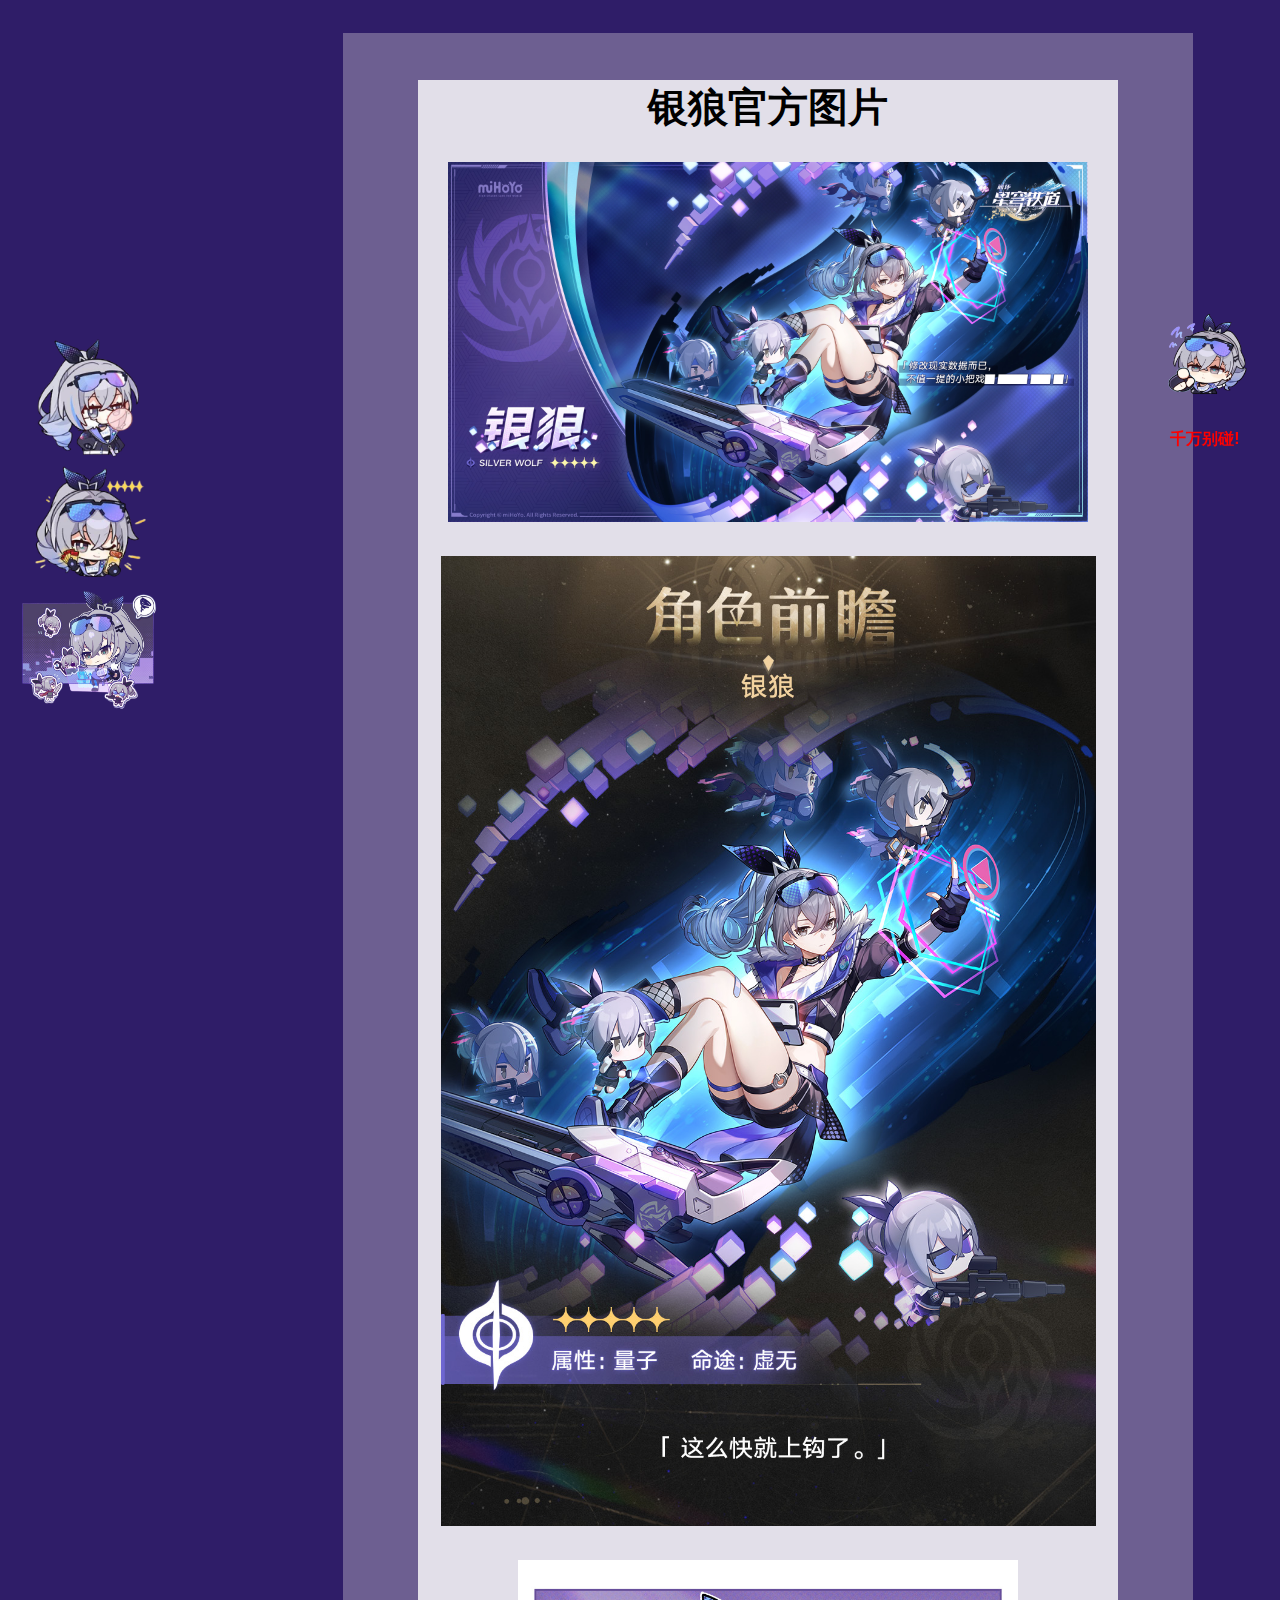
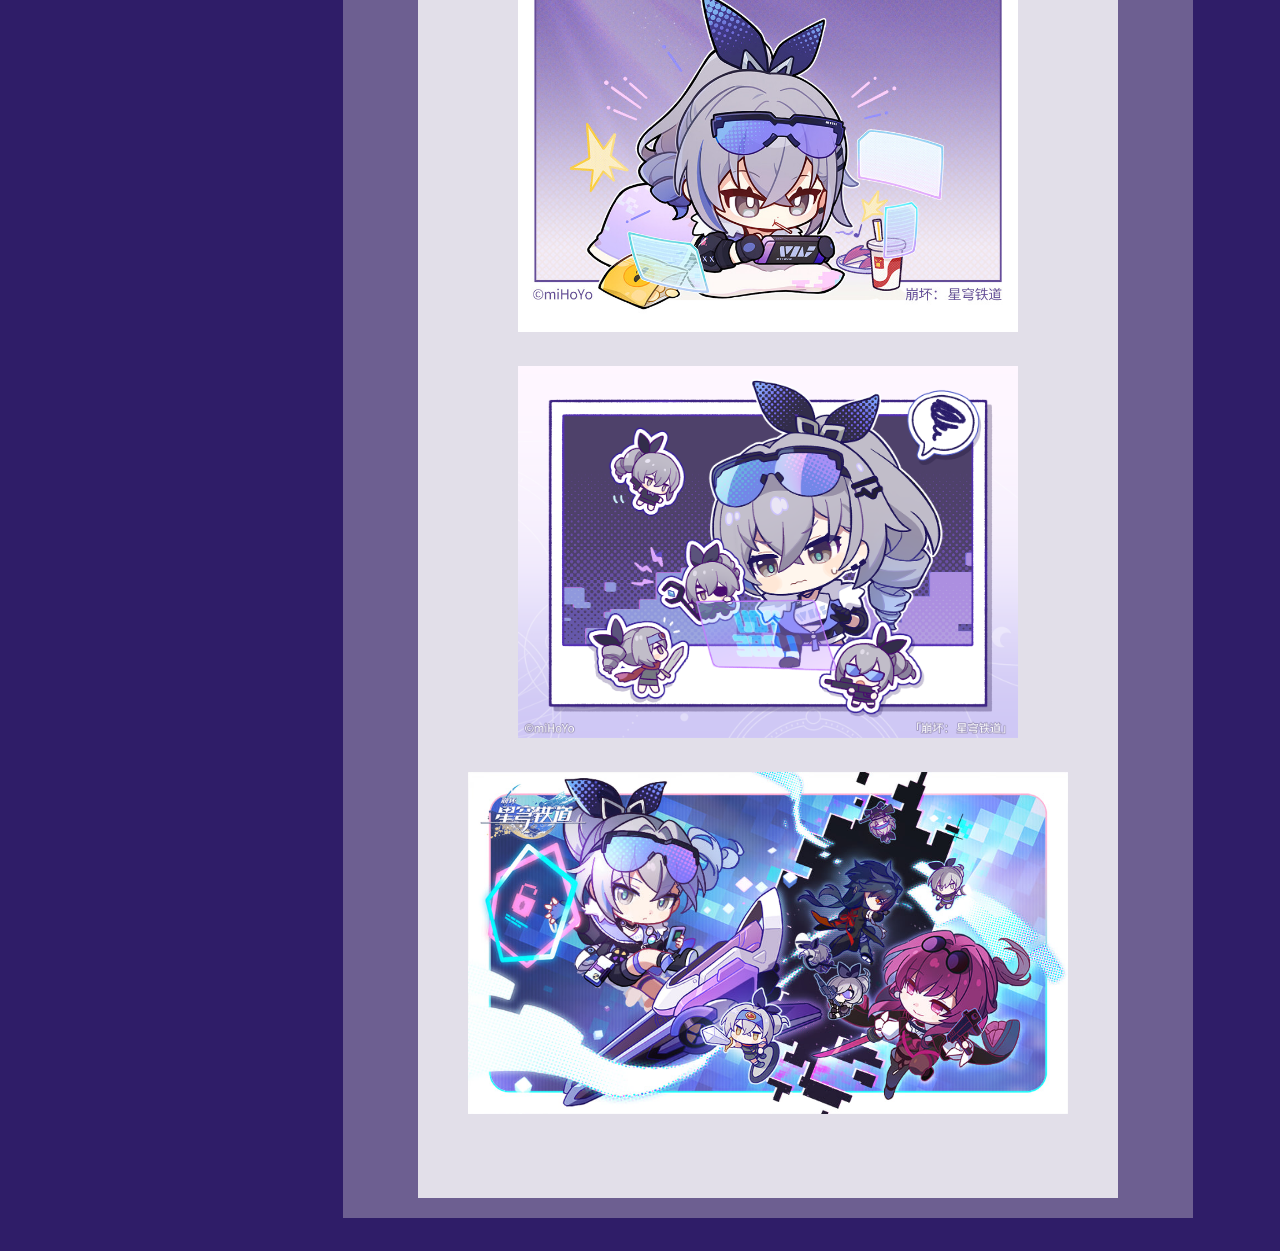
==== other pages/官方图.html @ b7ae9899 "Add files via upload" ====
<!DOCTYPE html>
<html>
    <meta charset="utf-8">
    <style>
        @import url(../CSS/网页样式.css);
    </style>

    <head>
        <title>银狼官方图片</title>
    </head>

    <body>
        <div>
            <div id="leftButtons">
                <a href="../index.html"><img src="../images/吹泡泡-removebg.png", width="120", height="120"></a>
                <a href="../other pages/官方图.html"><img src="../images/有了-removebg.png", width="120", height="120"></a>
                <a href="../other pages/语音.html"><img src="../images/其他2-removebg.png", width="160", height="130"></a>
            </div>
            
            <div id="rightButton">
                <a href="../other pages/彩蛋.html"><img src="../images/撤回-removebg.png", width="140", height="140"></a>
                <b id="notice">千万别碰!</b>
            </div>
            
            <div class="content-bg">
                <div class="content">
                    <h1>银狼官方图片</h1>

                    <div id="imgs">
                        <img src="../images/官方图5.jpg", width="640", height="360", style="margin-bottom: 30px;">
                        <img src="../images/官方图2.jpg", width="655", height="970", style="margin-bottom: 30px;">
                        <img src="../images/官方图6.png", width="500", height="372", style="margin-bottom: 30px;">
                        <img src="../images/官方图1.png", width="500", height="372", style="margin-bottom: 30px;">
                        <img src="../images/官方图4.jpg", width="600", height="342", style="margin-bottom: 30px;">
                    </div>
                </div>
            </div>
        </div>
    </body>
</html>
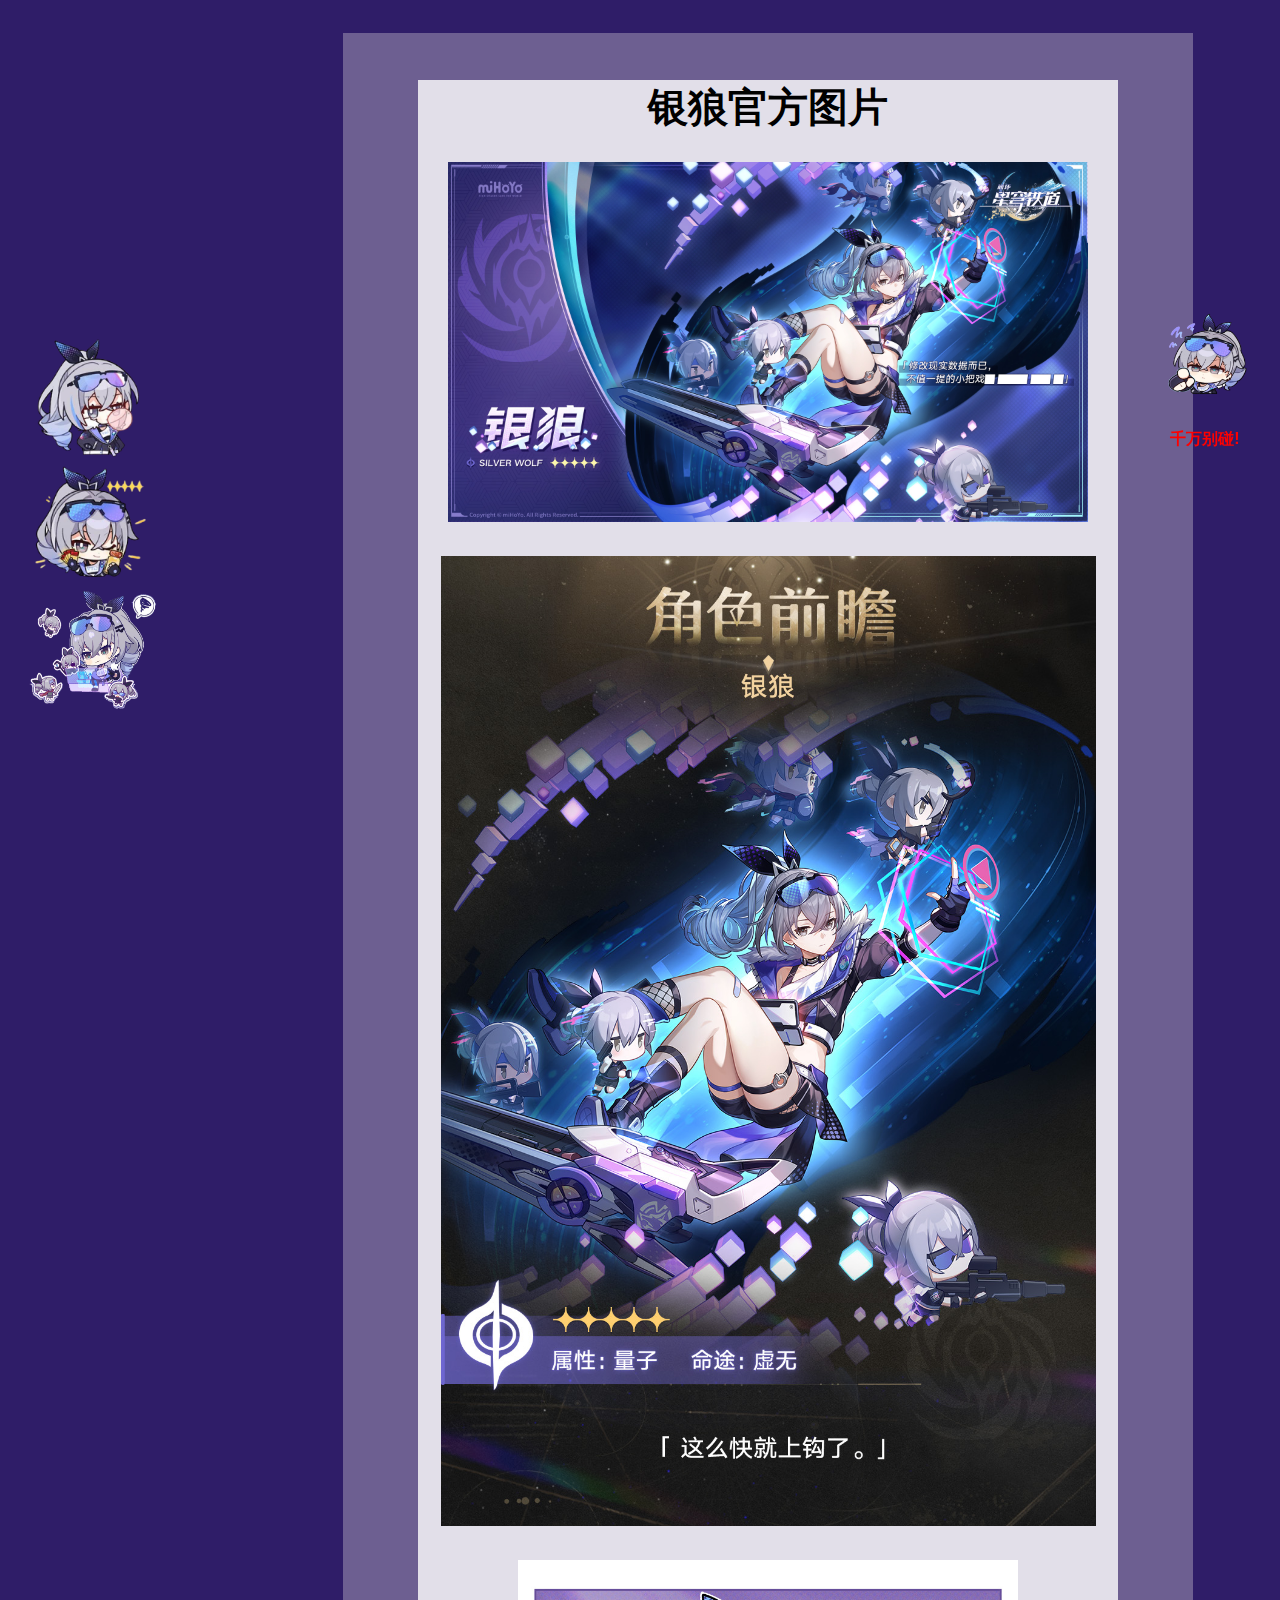
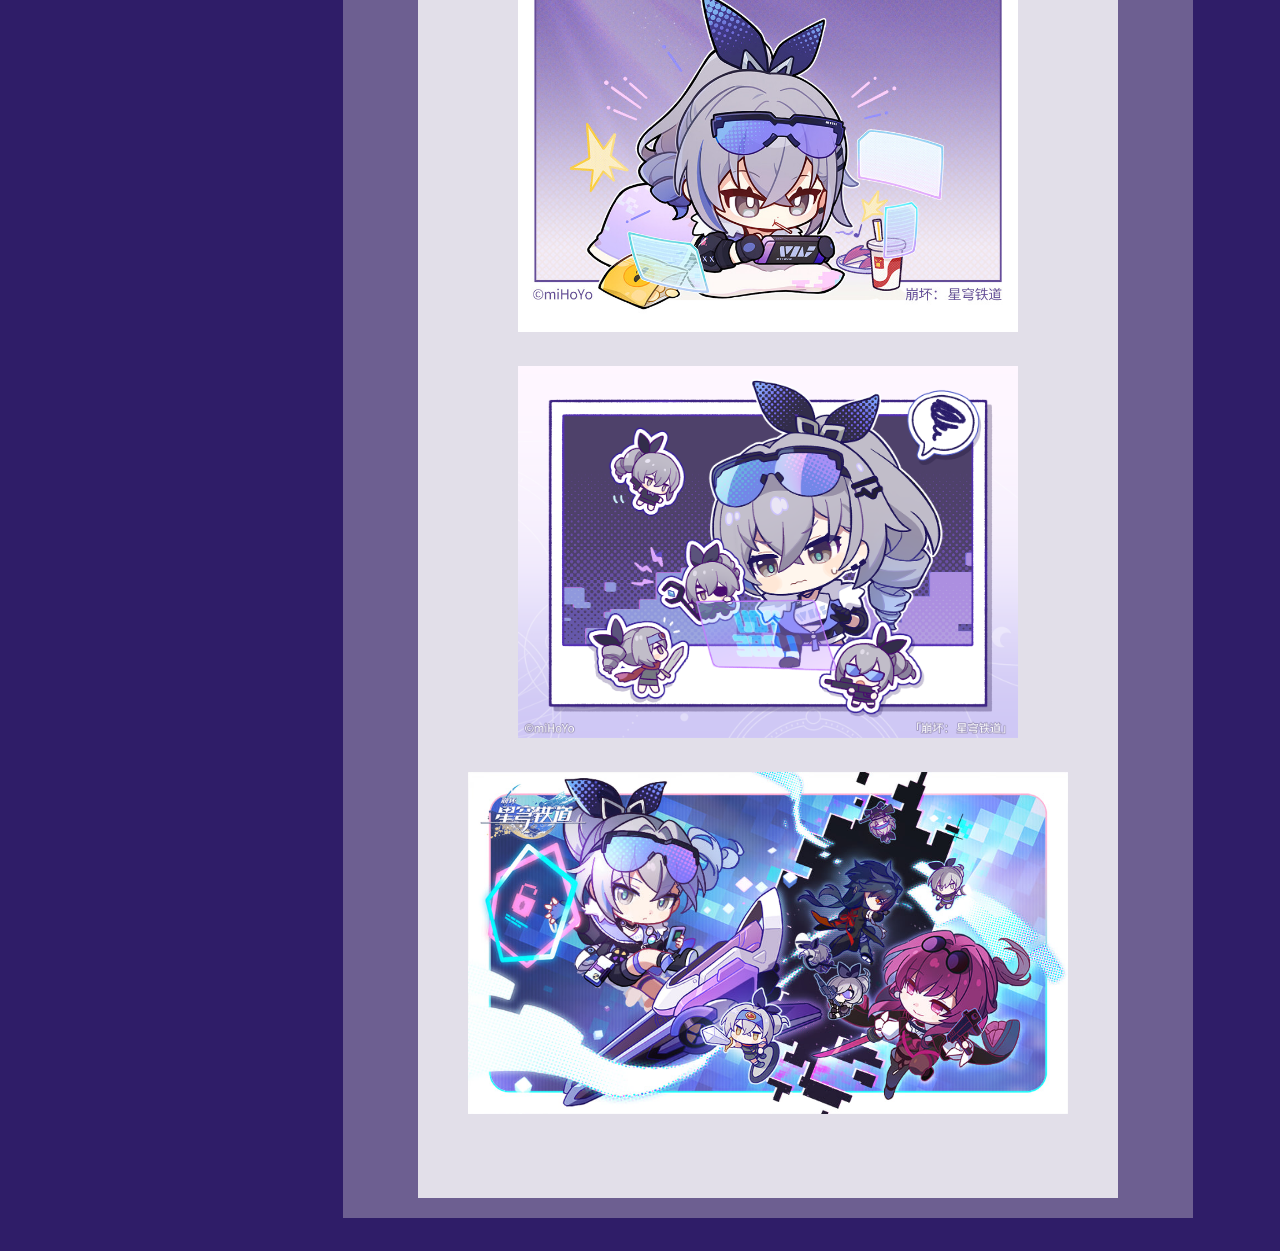
==== commit 2852f6b5: "Update 官方图.html" ====
--- a/other pages/官方图.html
+++ b/other pages/官方图.html
@@ -14,7 +14,7 @@
             <div id="leftButtons">
                 <a href="../index.html"><img src="../images/吹泡泡-removebg.png", width="120", height="120"></a>
                 <a href="../other pages/官方图.html"><img src="../images/有了-removebg.png", width="120", height="120"></a>
-                <a href="../other pages/语音.html"><img src="../images/其他2-removebg.png", width="160", height="130"></a>
+                <a href="../other pages/语音.html"><img src="../images/其他2-removebg2.png", width="160", height="130"></a>
             </div>
             
             <div id="rightButton">
@@ -37,4 +37,4 @@
             </div>
         </div>
     </body>
-</html>+</html>
